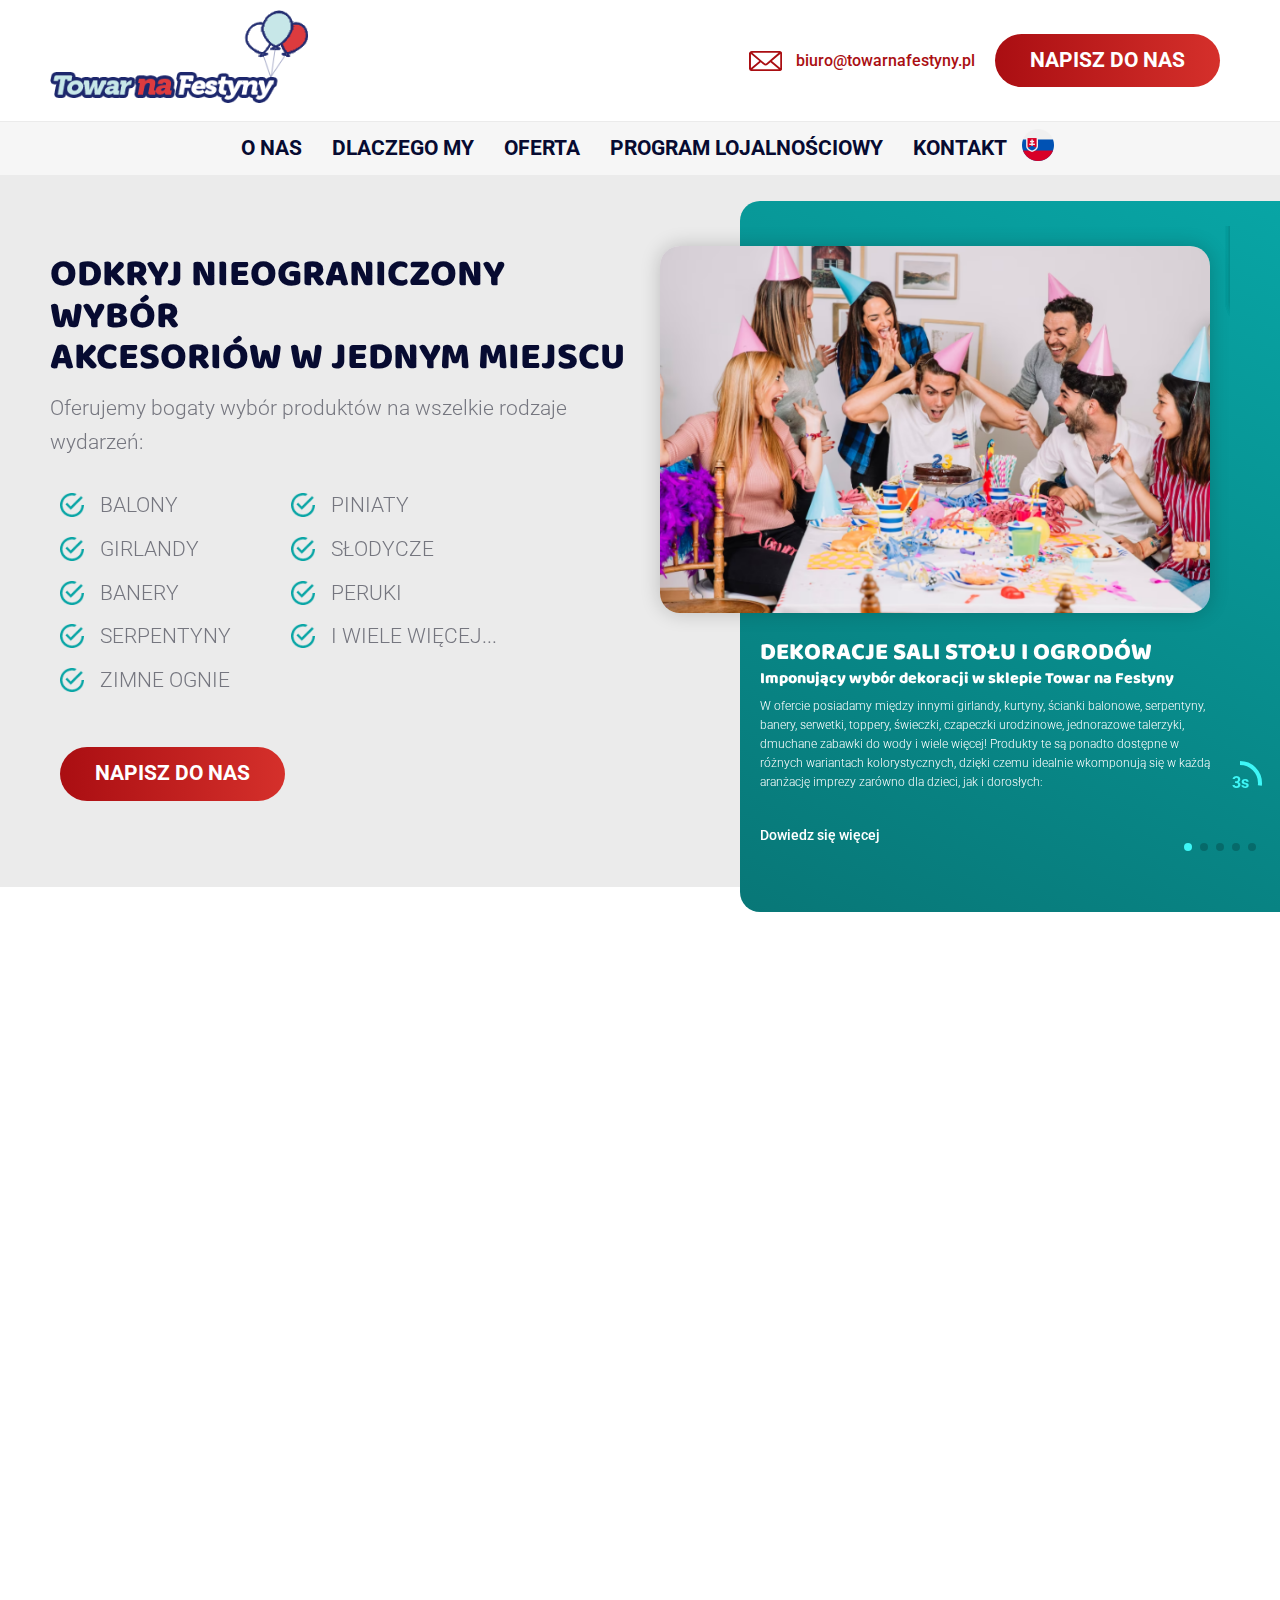
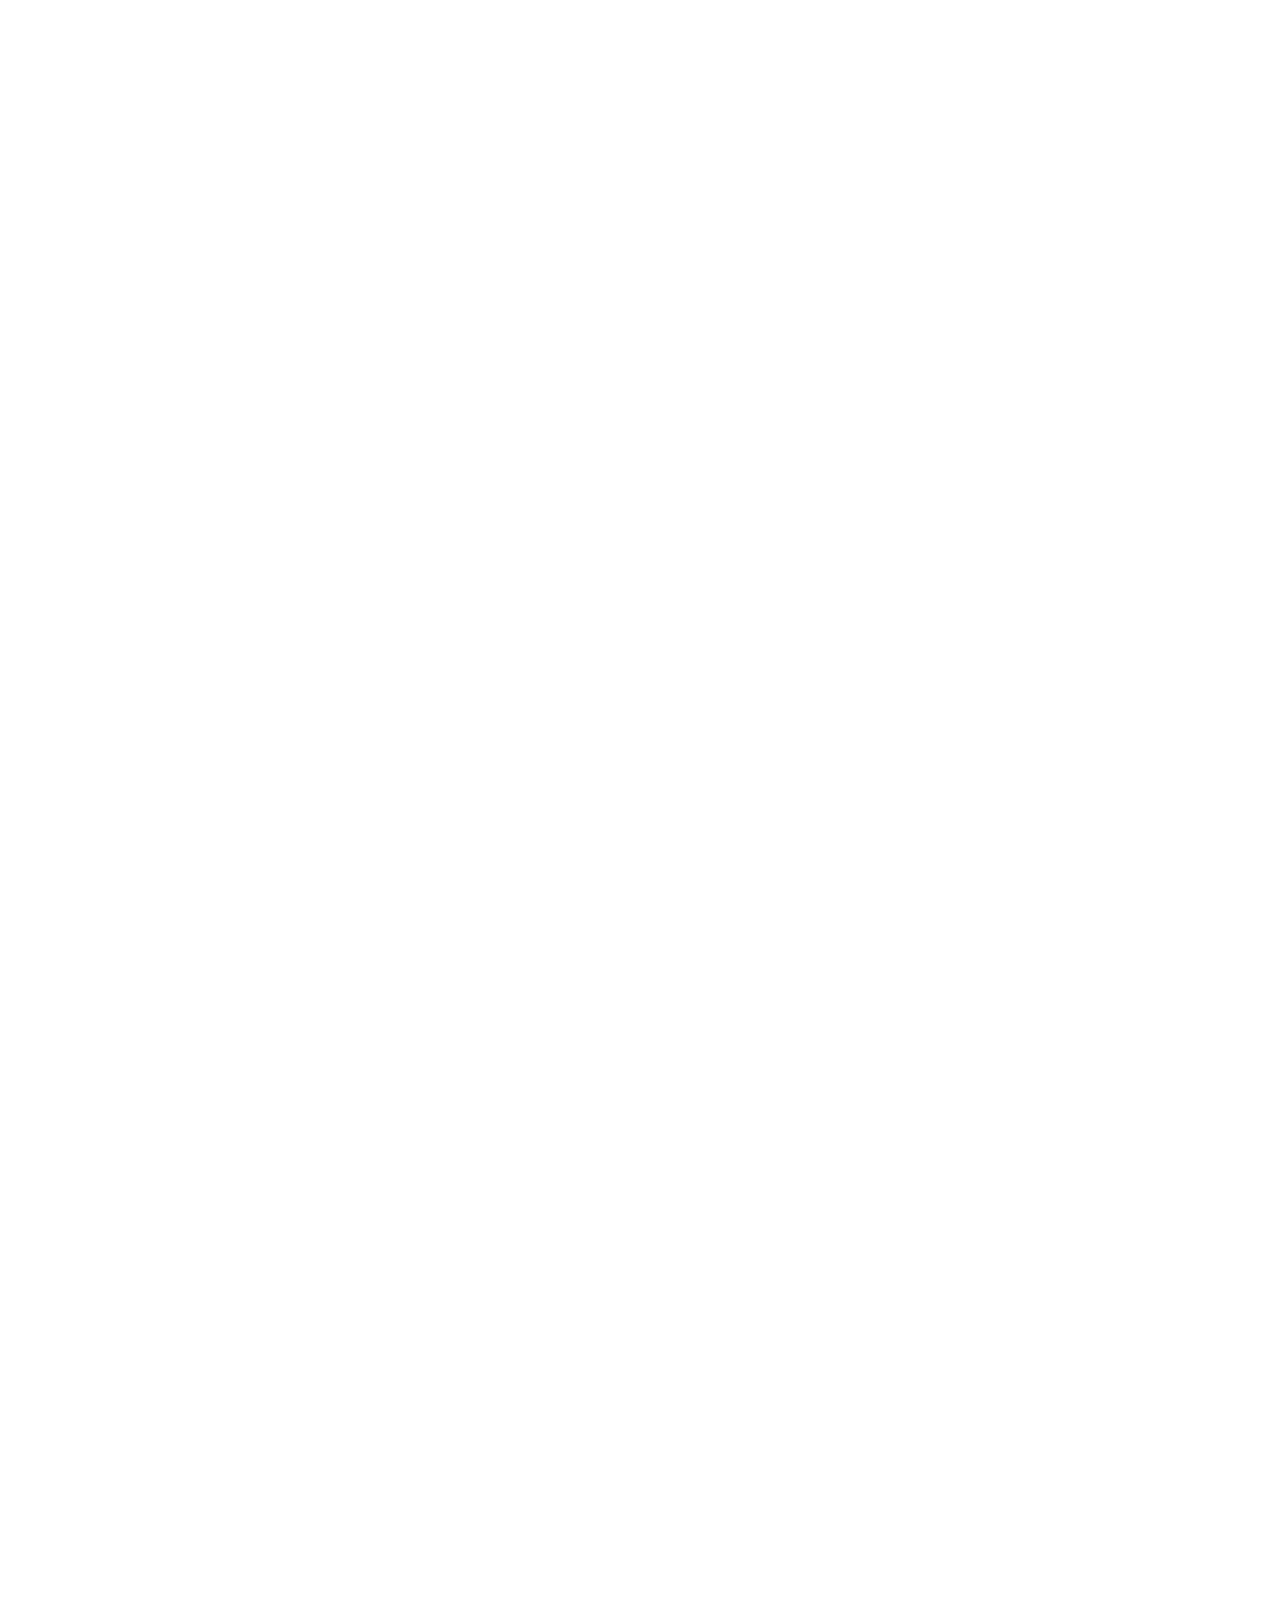
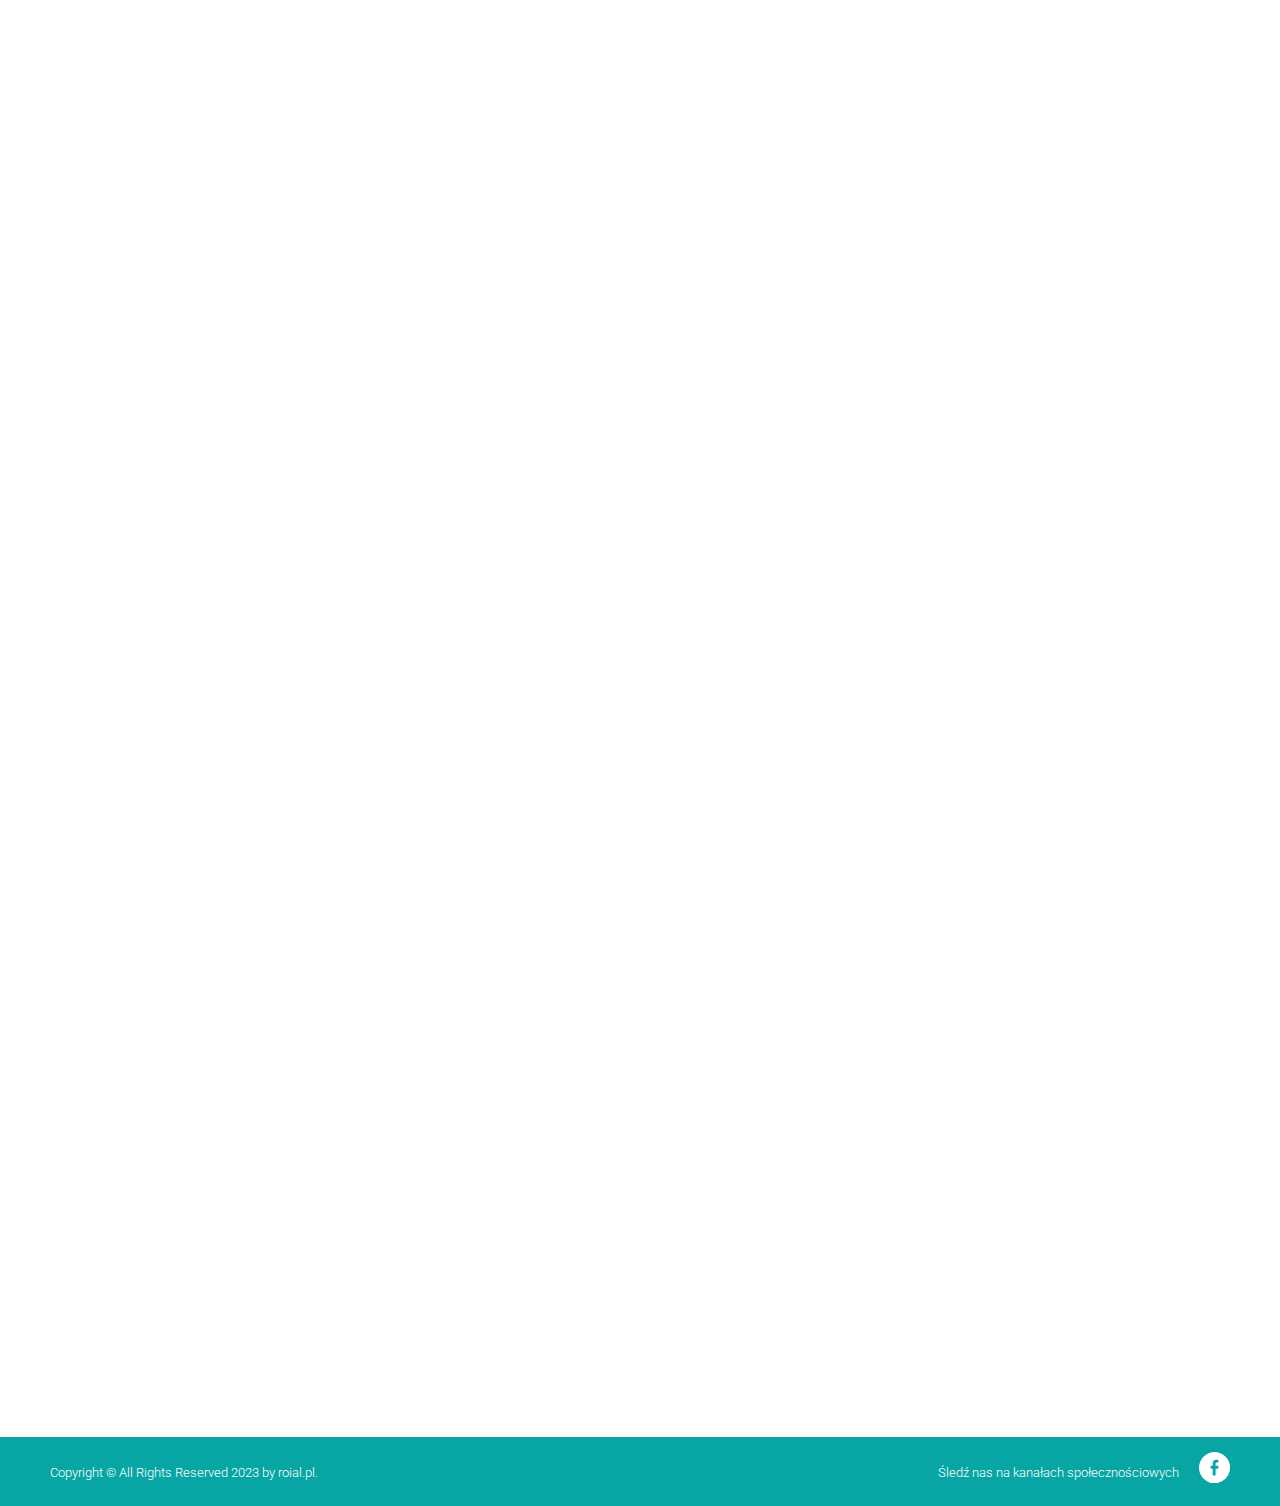
==== index-pl.html @ f7826d07 "wersje językowe" ====
<!DOCTYPE html>
<html lang="pl">
  <head>
    <meta charset="UTF-8" />
    <meta name="viewport" content="width=device-width, initial-scale=1.0" />
    <link rel="icon" href="src/img/favicon.png" sizes="192x192" />
    <meta name="theme-color" content="#08a5a5" />
    <link rel="stylesheet" href="src/style/style.css" />
    <link rel="preconnect" href="https://fonts.googleapis.com" />
    <link rel="preconnect" href="https://fonts.gstatic.com" crossorigin />
    <link href="https://fonts.googleapis.com/css2?family=Baloo+Chettan+2:wght@800&family=Roboto:wght@300;400;700&display=swap" rel="stylesheet" />
    <link rel="stylesheet" href="https://cdn.jsdelivr.net/npm/swiper@10/swiper-bundle.min.css" />
    <link rel="stylesheet" href="src/style/aos.min.css" />
    <title>TOWAR NA FESTYNY - HURTOWNIA GODNA UWAGI</title>
  </head>
  <body>
    <header>
      <div class="header__top js">
        <div class="container-wide">
          <div class="row row-justify-content-space-between row-align-items-center">
            <div class="col-2">
              <div class="brand">
                <a href="#"><img src="./src/img/logo.png" alt="Towar na festyny" /></a>
              </div>
            </div>
            <div class="col-2">
              <div class="contact">
                <a href="mailto:biuro@towarnafestyny.pl" class="icon">
                  <svg xmlns="http://www.w3.org/2000/svg" width="33.225" height="20.001" viewBox="0 0 33.225 20.001">
                    <path
                      id="Shape_2"
                      data-name="Shape 2"
                      d="M1057,57.167c.049-.15.09-.3.148-.451A2.918,2.918,0,0,1,1059.93,55c2.033-.007,4.065,0,6.1,0h21.115a2.888,2.888,0,0,1,2.973,1.859,2.557,2.557,0,0,1,.1.74q.009,7.4,0,14.8c0,1.527-1.259,2.6-3.047,2.6q-13.525,0-27.051,0a2.863,2.863,0,0,1-3.077-2.065.665.665,0,0,0-.049-.1Zm3.4-.485c.093.086.153.147.219.2l12.116,10.4a1.256,1.256,0,0,0,1.761-.01q6.059-5.2,12.115-10.4c.064-.055.118-.117.195-.193Zm-.024,16.626h26.464l-8.351-7.086c-.063.052-.149.119-.232.19-.809.695-1.615,1.393-2.429,2.085a3.437,3.437,0,0,1-4.44,0c-.491-.418-.976-.84-1.465-1.259-.4-.346-.808-.691-1.193-1.02Zm-1.415-15.378V72.066L1067.3,65Zm29.288,14.15V57.965l-8.325,7.055Z"
                      transform="translate(-1057 -54.999)"
                      fill="#aa0e12"
                    />
                  </svg>
                  <span>biuro@towarnafestyny.pl</span>
                </a>
                <a href="#kontakt" class="btn">Napisz do nas</a>
              </div>
            </div>
          </div>
        </div>
      </div>
      <div class="header__bottom js">
        <div class="container-wide">
          <div class="row row-justify-content-center">
            <nav class="nav js-nav">
              <ul>
                <li><a href="#o-nas">O nas</a></li>
                <li><a href="#dlaczego-my">Dlaczego my</a></li>
                <li><a href="#oferta">Oferta</a></li>
                <li><a href="#punkty-lojalnosciowe">Program lojalnościowy</a></li>
                <li><a href="#kontakt">Kontakt</a></li>
              </ul>
              <a href="index.html"><img src="/src/img/lang-sl.png" alt="PL" /></a>
            </nav>
          </div>
        </div>
      </div>
    </header>
    <main>
      <!--//////////////////////////////////////////////////////////////////////////Hero -->
      <section class="hero section" data-aos="fade-up">
        <div class="container-wide">
          <div class="row">
            <div class="col-2">
              <div class="content">
                <h1 data-aos="fade-left" data-aos-delay="200">
                  Odkryj Nieograniczony Wybór<br />
                  Akcesoriów w Jednym Miejscu
                </h1>
                <p data-aos="fade-left" data-aos-delay="400">Oferujemy bogaty wybór produktów na wszelkie rodzaje wydarzeń:</p>
                <div class="bullets">
                  <ul data-aos="fade-left" data-aos-delay="600">
                    <li>Balony</li>
                    <li>Girlandy</li>
                    <li>Banery</li>
                    <li>Serpentyny</li>
                    <li>Zimne ognie</li>
                  </ul>
                  <ul data-aos="fade-left" data-aos-delay="800">
                    <li>Piniaty</li>
                    <li>Słodycze</li>
                    <li>Peruki</li>
                    <li>i wiele więcej...</li>
                  </ul>
                </div>
                <a data-aos="fade-left" data-aos-delay="1000" href="#kontakt" class="btn">Napisz do nas</a>
              </div>
            </div>
            <div class="col-2">
              <div class="swiper slider" data-aos="fade-left">
                <div class="swiper-wrapper">
                  <div class="swiper-slide">
                    <div class="item">
                      <img src="./src/img/deco.png" alt="" />
                      <div class="content">
                        <h2>DEKORACJE SALI STOŁU I OGRODÓW</h2>
                        <h3>Imponujący wybór dekoracji w sklepie Towar na Festyny</h3>
                        <p>
                          W ofercie posiadamy między innymi girlandy, kurtyny, ścianki balonowe, serpentyny, banery, serwetki, toppery, świeczki, czapeczki urodzinowe, jednorazowe talerzyki, dmuchane
                          zabawki do wody i wiele więcej! Produkty te są ponadto dostępne w różnych wariantach kolorystycznych, dzięki czemu idealnie wkomponują się w każdą aranżację imprezy zarówno
                          dla dzieci, jak i dorosłych:
                        </p>
                        <a href="#kontakt">Dowiedz się więcej</a>
                      </div>
                    </div>
                  </div>
                  <div class="swiper-slide">
                    <div class="item">
                      <img src="./src/img/pruki.png" alt="" />
                      <div class="content">
                        <h2>PERUKI</h2>
                        <h3>Peruki imprezowe w sklepie Towar na Festyny</h3>
                        <p>
                          Długie, krótkie, proste, kręcone, blond, czarne, różowe, żółte, zielone, fioletowe, niebieskie, wielokolorowe... U nas każdy znajdzie coś dla siebie! Sztuczne włosy są
                          dostępne w wielu ciekawych modelach, które sprawdzą się jako dopełnienie, a nawet i podstawa stylizacji imprez zarówno dla dorosłych, młodzieży, jak i dzieci. Oprócz peruk
                          proponujemy również włosy syntetyczne, które nadają się do wplatania w warkocze oraz dredy
                        </p>
                        <a href="#kontakt">Dowiedz się więcej</a>
                      </div>
                    </div>
                  </div>
                  <div class="swiper-slide">
                    <div class="item">
                      <img src="./src/img/glutki.png" alt="" />
                      <div class="content">
                        <h2>GLUTKI, SLIME</h2>
                        <p>
                          To artykuły mające postać kolorowej masy w wielu ciekawych wariantach. Dostępna jest szeroka paleta kolorów, a także warianty wzbogacone brokatem. Ich atrakcyjność zwiększają
                          oryginalne opakowania, np. w kształcie króliczków, Minionków, kotków, kaczuszek, świderków i nie tylko - dzięki temu świetnie nadają się na prezent
                        </p>
                        <a href="#kontakt">Dowiedz się więcej</a>
                      </div>
                    </div>
                  </div>
                  <div class="swiper-slide">
                    <div class="item">
                      <img src="./src/img/swiecidelka.png" alt="" />
                      <div class="content">
                        <h2>ZABAWKI ŚWIECĄCE</h2>
                        <p>
                          Świecące zabawki dla dzieci to nie tylko figurki, ale także bransoletki, opaski, breloczki oraz wiele innych gadżetów jak i akcesoriów grających. Większość świecących zabawek
                          wykorzystuje technologię LED, aby stworzyć efekt świetlny. Zabawki emitujące światło mogą stanowić doskonałą pomoc dla dzieci, które boją się ciemności, jednocześnie
                          wspierając rozwijanie wyobraźni najmłodszych.
                        </p>
                        <a href="#kontakt">Dowiedz się więcej</a>
                      </div>
                    </div>
                  </div>
                  <div class="swiper-slide">
                    <div class="item">
                      <img src="./src/img/balony-cyferki.png" alt="" />
                      <div class="content">
                        <h2>BALONY FIGURKI I CYFRY</h2>
                        <p>
                          BALONY FIGURKI oferujemy w różnorodnych kształtach i kolorach, co pozwala dostosować je do tematyki zabawy. Balony cyfry świetnie sprawdzają się na urodzinach i różnego
                          rodzaju jubileuszach. Dzięki nim sprawisz, że Sylwester lub przyjęcie z okazji rocznicy ślubu będą jeszcze bardziej uroczyste
                        </p>
                        <a href="#kontakt">Dowiedz się więcej</a>
                      </div>
                    </div>
                  </div>
                </div>
              </div>
            </div>
          </div>
        </div>
        <div class="autoplay-progress">
          <svg viewBox="0 0 48 48">
            <circle cx="24" cy="24" r="20"></circle>
          </svg>
          <span></span>
        </div>
        <div class="swiper-pagination"></div>
      </section>
      <!--////////////////////////////////////////////////////////////////////////// End hero -->
      <!--//////////////////////////////////////////////////////////////////////////About US -->
      <section id="o-nas" class="about-us section" data-aos="fade-up">
        <div class="container">
          <div class="row">
            <div class="col-2">
              <a href="#"><img src="./src/img/logo.png" alt="HURTOWNIA GODNA UWAGI" /></a>
              <div class="s-title">
                <h2>HURTOWNIA GODNA UWAGI</h2>
              </div>
              <p>
                Zainspiruj się i bądź najlepszy! W TowarNaFestyny.pl znajdziesz nowe inspiracje oraz różnorodny asortyment do dekoracji i rozrywki. Oferujemy balony, glutki, peruki, zabawki i
                słodycze. Nasze produkty to gwarancja wysokiej jakości i bezpieczeństwa, posiadając atesty Ministerstwa Zdrowia. Jesteśmy dostawcą dla firm, sklepów imprezowych i wydarzeń masowych.
                Skontaktuj się z nami, jeśli szukasz stałego dostawcy z konkurencyjnymi cenami. Zapewniamy szybką wysyłkę, możliwość zwrotu i obsługę klienta na najwyższym poziomie. Zamówienia można
                składać mailowo.
              </p>
              <div class="cta">
                <img src="./src/img/call.png" alt="ZAPRAWSZAMY DO KONTAKTU" />
                <div class="cta__content">
                  <span>Chcesz poznać nas lepiej?</span>
                  <p>ZAPRAWSZAMY DO KONTAKTU</p>
                  <a href="#kontakt"
                    ><b>Napisz do nas</b>
                    <svg xmlns="http://www.w3.org/2000/svg" width="39.064" height="18.921" viewBox="0 0 39.064 18.921">
                      <g id="Group_7" data-name="Group 7" transform="translate(-588.5 -361.485)">
                        <path
                          id="Path_8"
                          data-name="Path 8"
                          d="M568.5,298.641a1.742,1.742,0,0,1,1.9-1.231q15.695.025,31.389.01h.526c-.166-.174-.273-.291-.385-.4q-2.459-2.45-4.919-4.9a1.483,1.483,0,0,1-.412-1.54,1.443,1.443,0,0,1,1.144-1.058,1.511,1.511,0,0,1,1.454.472q2.229,2.221,4.462,4.437,1.663,1.654,3.324,3.31a1.543,1.543,0,0,1,0,2.406q-3.877,3.863-7.761,7.719a1.529,1.529,0,1,1-2.132-2.175q2.43-2.424,4.865-4.844c.1-.1.213-.181.32-.271l-.031-.106h-.418q-15.714,0-31.427.01a1.744,1.744,0,0,1-1.9-1.231Z"
                          transform="translate(20 72)"
                          fill="#3ef7f7"
                        />
                      </g>
                    </svg>
                  </a>
                </div>
              </div>
            </div>
            <div class="col-2">
              <img class="kv" src="./src/img/onas.png" alt="HURTOWNIA GODNA UWAGI" />
            </div>
          </div>
        </div>
      </section>
      <!--//////////////////////////////////////////////////////////////////////////End About Us -->
      <!--//////////////////////////////////////////////////////////////////////////Why Us -->
      <section id="dlaczego-my" class="why-us section">
        <div class="container">
          <div class="row" data-aos="fade-up">
            <div class="col-1">
              <div class="s-title text-center">
                <h2>DLACZEGO WARTO KUPOWAĆ U NAS?</h2>
              </div>
            </div>
          </div>
          <div class="row row-justify-content-space-between">
            <div class="col-4 text-center" data-aos="fade-up">
              <div class="wu-item">
                <img src="./src/img/szybka-realizacja.png" alt="Szybka realizacja" />
                <h3>Szybka <br />realizacja</h3>
                <p>Towar wysyłamy od razu <br />po zamówieniu.</p>
              </div>
            </div>
            <div class="col-4 text-center" data-aos="fade-up" data-aos-delay="300">
              <div class="wu-item">
                <img src="./src/img/wysylka.png" alt="Szybka realizacja" />
                <h3>WYSYŁKA <br />do Słowacji</h3>
                <p>Po opłaceniu<br />zamówienia.</p>
              </div>
            </div>
            <div class="col-4 text-center" data-aos="fade-up" data-aos-delay="500">
              <div class="wu-item">
                <img src="./src/img/gwarancja.png" alt="Gwarancja jakości" />
                <h3>
                  Gwarancja<br />
                  jakości
                </h3>
                <p>
                  Cechuje nas <br />
                  profesjonalizm.
                </p>
              </div>
            </div>
            <div class="col-4 text-center" data-aos="fade-up" data-aos-delay="700">
              <div class="wu-item">
                <img src="./src/img/szybka-realizacja.png" alt="Bezpieczne zakupy" />
                <h3>Bezpieczne <br />zakupy</h3>
                <p>Gwarantujemy <br />bezpieczne zakupy.</p>
              </div>
            </div>
          </div>
        </div>
      </section>
      <!--//////////////////////////////////////////////////////////////////////////End Why Us -->
      <!--//////////////////////////////////////////////////////////////////////////Offer -->
      <section id="oferta" class="offer section">
        <div class="container">
          <div class="row row-align-items-center">
            <div class="col-3">
              <div class="offer-item" data-aos="fade-up">
                <div class="offer-item__wrap" style="background-image: url(./src/img/akcesoria-zabawa.jpg)">
                  <div class="content">
                    <h3>AKCESORIA<br />IMPREZOWE</h3>
                    <a href="#">Sprawdź pełną kolekcję</a>
                  </div>
                  <svg xmlns="http://www.w3.org/2000/svg" width="262.649" height="140.241" viewBox="0 0 262.649 140.241">
                    <path
                      id="Shape_4"
                      data-name="Shape 4"
                      d="M339,2105c90.2-75.711,299.6-24.273,257,105,.572-.313-256,0-256,0S339.954,2105.284,339,2105Z"
                      transform="translate(-339 -2069.759)"
                      fill="#0a9c9c"
                      opacity="0.8"
                    />
                  </svg>
                </div>
              </div>
              <div class="offer-item" data-aos="fade-up">
                <div class="offer-item__wrap" style="background-image: url(./src/img/ozdoby-na-uroczystości.jpg)">
                  <div class="content">
                    <h3>Ozdoby <br />na uroczystości</h3>
                    <a href="#">Sprawdź pełną kolekcję</a>
                  </div>
                  <svg xmlns="http://www.w3.org/2000/svg" width="262.649" height="140.241" viewBox="0 0 262.649 140.241">
                    <path
                      id="Shape_4"
                      data-name="Shape 4"
                      d="M339,2105c90.2-75.711,299.6-24.273,257,105,.572-.313-256,0-256,0S339.954,2105.284,339,2105Z"
                      transform="translate(-339 -2069.759)"
                      fill="#0a9c9c"
                      opacity="0.8"
                    />
                  </svg>
                </div>
              </div>
              <div class="offer-item" data-aos="fade-up">
                <div class="offer-item__wrap" style="background-image: url(./src/img/ozdoby-weselne.jpg)">
                  <div class="content">
                    <h3>
                      Ślub <br />
                      i wesele
                    </h3>
                    <a href="#">Sprawdź pełną kolekcję</a>
                  </div>
                  <svg xmlns="http://www.w3.org/2000/svg" width="262.649" height="140.241" viewBox="0 0 262.649 140.241">
                    <path
                      id="Shape_4"
                      data-name="Shape 4"
                      d="M339,2105c90.2-75.711,299.6-24.273,257,105,.572-.313-256,0-256,0S339.954,2105.284,339,2105Z"
                      transform="translate(-339 -2069.759)"
                      fill="#0a9c9c"
                      opacity="0.8"
                    />
                  </svg>
                </div>
              </div>
            </div>
            <div class="col-3">
              <div class="s-title text-center" data-aos="fade-up">
                <h2>Nasza oferta</h2>
                <p>Podane ceny są cenami brutto jeśli ktoś posiada VAT UE – musi nam to zgłosić.</p>
                <a href="#kontakt" class="btn">SKONTAKTUJ SIĘ Z NAMI</a>
              </div>
              <hr data-aos="fade-up" />
              <div class="offer-info text-center" data-aos="fade-up">
                <img src="./src/img/wysylka-big.png" alt="" />
                <h3>WYSYŁKA DO SŁOWACJI<br />PO OPŁACENIU ZAMÓWIENIA</h3>
                <p>Koszt wysyłki zależny od wielkości<br />paczki (masa, rozmiar).</p>
                <a href="#kontakt">Dowiedz się więcej</a>
              </div>
            </div>
            <div class="col-3">
              <div class="offer-item" data-aos="fade-up">
                <div class="offer-item__wrap" style="background-image: url(./src/img/słodycze.jpg)">
                  <div class="content">
                    <h3>SŁODYCZE</h3>
                    <p>Spraye, żelki, jajka, cukierki, lizaki, gumy!</p>
                    <a href="#">Sprawdź pełną kolekcję</a>
                  </div>
                  <svg xmlns="http://www.w3.org/2000/svg" width="262.649" height="140.241" viewBox="0 0 262.649 140.241">
                    <path
                      id="Shape_4"
                      data-name="Shape 4"
                      d="M339,2105c90.2-75.711,299.6-24.273,257,105,.572-.313-256,0-256,0S339.954,2105.284,339,2105Z"
                      transform="translate(-339 -2069.759)"
                      fill="#0a9c9c"
                      opacity="0.8"
                    />
                  </svg>
                </div>
              </div>
              <div class="offer-item" data-aos="fade-up">
                <div class="offer-item__wrap" style="background-image: url(./src/img/balony-bajkowe.jpg)">
                  <div class="content">
                    <h3>Balony <br />bajkowe</h3>
                    <a href="#">Sprawdź pełną kolekcję</a>
                  </div>
                  <svg xmlns="http://www.w3.org/2000/svg" width="262.649" height="140.241" viewBox="0 0 262.649 140.241">
                    <path
                      id="Shape_4"
                      data-name="Shape 4"
                      d="M339,2105c90.2-75.711,299.6-24.273,257,105,.572-.313-256,0-256,0S339.954,2105.284,339,2105Z"
                      transform="translate(-339 -2069.759)"
                      fill="#0a9c9c"
                      opacity="0.8"
                    />
                  </svg>
                </div>
              </div>
              <div class="offer-item" data-aos="fade-up">
                <div class="offer-item__wrap" style="background-image: url(./src/img/swiecidelka.png)">
                  <div class="content">
                    <h3>Zabawki<br />świecące</h3>
                    <a href="#">Sprawdź pełną kolekcję</a>
                  </div>
                  <svg xmlns="http://www.w3.org/2000/svg" width="262.649" height="140.241" viewBox="0 0 262.649 140.241">
                    <path
                      id="Shape_4"
                      data-name="Shape 4"
                      d="M339,2105c90.2-75.711,299.6-24.273,257,105,.572-.313-256,0-256,0S339.954,2105.284,339,2105Z"
                      transform="translate(-339 -2069.759)"
                      fill="#0a9c9c"
                      opacity="0.8"
                    />
                  </svg>
                </div>
              </div>
            </div>
          </div>
        </div>
      </section>
      <!--//////////////////////////////////////////////////////////////////////////END oferta -->
      <!--//////////////////////////////////////////////////////////////////////////Points -->
      <section id="punkty-lojalnosciowe" class="points section" data-aos="fade-up">
        <div class="container">
          <div class="row">
            <div class="col-1">
              <div class="banner">
                <div class="banner__wrap">
                  <div class="content">
                    <img class="banner__kv" src="./src/img/kv-points.png" alt="PROGRAM LOJALNOŚCIOWY" />
                    <div class="content__wrap">
                      <h2>PROGRAM LOJALNOŚCIOWY</h2>
                      <p>Uzbierane punkty można wymieniać na rabaty</p>
                      <div class="content__info">
                        <span>(produkty nawet po 0,01 zł)</span>
                        <a href="#kontakt">Dowiedz się więcej</a>
                      </div>
                    </div>
                  </div>
                </div>
              </div>
            </div>
          </div>
        </div>
      </section>
      <!--//////////////////////////////////////////////////////////////////////////End Points -->
      <!--//////////////////////////////////////////////////////////////////////////Kontakt -->
      <section id="kontakt" class="kontakt section" data-aos="fade-up">
        <div class="container">
          <div class="row">
            <div class="col-1">
              <div class="s-title text-center">
                <h2>Formularz kontaktowy</h2>
                <p>Nasz dział obsługi klienta odpowie na wszystkie pytania.</p>
              </div>
              <form id="contactForm" method="post" action="target.php">
                <div class="form-group">
                  <div class="col">
                    <input type="text" id="firstname" name="firstname" placeholder="Imię" />
                    <div id="firstnameError" class="error-message"></div>
                  </div>
                  <div class="col">
                    <input type="text" id="surname" name="surname" placeholder="Nazwisko" />
                    <div id="surnameError" class="error-message"></div>
                  </div>
                </div>
                <div class="form-group">
                  <div class="col">
                    <input type="text" id="subject" name="subject" placeholder="Temat" />
                    <div id="subjectError" class="error-message"></div>
                  </div>
                  <div class="col">
                    <input type="email" id="email" name="email" placeholder="Adres email" />
                    <div id="emailError" class="error-message"></div>
                  </div>
                </div>

                <div class="form-group">
                  <div class="col-full">
                    <textarea name="msg" id="msg" cols="30" rows="10" placeholder="Twoja wiadomość"></textarea>
                    <div id="msgError" class="error-message"></div>
                  </div>
                </div>

                <div class="form-group">
                  <div class="col-1 ch">
                    <input type="checkbox" id="consent" name="consent" />
                    <label for="consent"
                      >* Wyrażam zgodę na przetwarzanie moich danych osobowych (imię, nazwisko, adres zamieszkania, numer telefonu, adres e-mail) oraz przesyłanie informacji handlowych w celach
                      marketingowych przez Towar na festyny zgodnie z ustawą dnia 29 sierpnia 1997 r. o ochronie danych osobowych (tekst jednolity: Dz.U. 2014 poz. 1182).</label
                    >
                    <div id="consentError" class="error-message"></div>
                  </div>
                </div>
                <div class="form-group">
                  <div class="col-1 ch">
                    <input type="checkbox" id="offert" name="offert" />
                    <label for="offert"
                      >* Wyrażam zgodę na otrzymywanie od Towar na festynyinformacji i ofert handlowych drogą elektroniczną zgodnie z ustawą z dnia 18.07.2002 r. (Dz.U. nr 144, poz. 1204 z późn. zm.)
                      o świadczeniu usług drogą elektroniczną.</label
                    >
                    <div id="offertError" class="error-message"></div>
                  </div>
                </div>
                <div class="form-group">
                  <div class="col-1 btn-wrap">
                    <button type="submit" name="signup" class="btn">Wyślij formularz</button>
                  </div>
                </div>
              </form>
            </div>
          </div>
        </div>
      </section>
      <!--//////////////////////////////////////////////////////////////////////////End Kontakt -->
      <!--//////////////////////////////////////////////////////////////////////////SEO -->
      <section id="seo" class="seo section" data-aos="fade-up">
        <div class="container">
          <div class="row">
            <div class="col-1">
              <div class="seo-wraper">
                <div class="content">
                  <h3>Gadżety dekoracyjne na imprezy</h3>
                  <p>
                    Doskonale wiemy, że żadna impreza nie może odbyć się bez dekoracji i różnego rodzaju atrakcji. Dlatego przygotowaliśmy ofertę gadżetów i dodatków, które podkreślą charakter
                    przyjęcia i zapewnią gościom niepowtarzalną zabawę! Nasz towar na festyny to najwyższej jakości produkty, pośród których znajdziesz takie gadżety na imprezę jak:
                  </p>
                  <ul>
                    <li>balony</li>
                    <li>girlandy</li>
                    <li>banery</li>
                    <li>serpentyny</li>
                    <li>zimne ognie</li>
                    <li>piniaty i wiele więcej</li>
                  </ul>
                  <p>
                    Poza elementami dekoracyjnymi gwarantujemy także atrakcyjne zabawki świecące, gniotki, glutki, peruki oraz przebrania, bez których nie może odbyć się żaden kinderbal, festyn czy
                    przyjęcie Halloweenowe. Zapraszamy do zapoznania się z pełną ofertą naszego towaru zaprojektowanego na każdy rodzaj przyjęcia i wybrania produktów, które zapewnią moc atrakcji i
                    wrażeń na organizowanej przez Ciebie uroczystości!:
                  </p>
                  <span class="cover"></span>
                </div>
                <div class="display-wrap">
                  <a href="#" class="display">Rozwiń</a>
                </div>
              </div>
            </div>
          </div>
        </div>
      </section>
      <!--//////////////////////////////////////////////////////////////////////////End SEO -->
    </main>
    <footer>
      <!-- <div class="footer">
        <div class="container-wide">
          <div class="row">
            <div class="col-4">
              <div class="brand">
                <a href="#"><img src="./src/img/logo.png" alt="Towar na festyny" /></a>
                <p>Balony, glutki, peruki, zabawki, słodycze. W hurtowni TowarNaFestyny.pl znajdziesz pełny asortyment prawdziwego organizatora wesołych i kolorowych imprez!</p>
                <p><b>Ul. Warszawska 8, 05-555 Tarczyn</b></p>
                <img src="./src/img/dostawa-logo.png" alt="DPD InPost Pocztex" />
              </div>
            </div>
            <div class="col-4">
              <div class="widget">
                <div class="menu">
                  <h4>Menu</h4>
                  <ul>
                    <li><a href="#">Jak kupować</a></li>
                    <li><a href="#">Polityka prywatności</a></li>
                    <li><a href="#">Polityka Cookies</a></li>
                    <li><a href="#">Program lojalnościowy</a></li>
                    <li><a href="#">Oferta dla sklepików szkolnych</a></li>
                  </ul>
                </div>
              </div>
            </div>
            <div class="col-4">
              <div class="widget">
                <div class="menu">
                  <h4>Nasza oferta</h4>
                  <ul>
                    <li><a href="#">Dekoracja sali i ogrodów</a></li>
                    <li><a href="#">Peruki</a></li>
                    <li><a href="#">Glutki i Slime</a></li>
                    <li><a href="#">Zabawki świecące</a></li>
                    <li><a href="#">Balony figurki</a></li>
                    <li><a href="#">Balony cyfry</a></li>
                  </ul>
                </div>
              </div>
            </div>
            <div class="col-4">
              <div class="contact-info">
                <h4>Masz pytania?<br />Zapraszamy do kontaktu</h4>
                <a href="#kontakt" class="btn">Napisz do nas</a>
                <a href="mailto:biuro@towarnafestyny.pl" class="icon">
                  <svg xmlns="http://www.w3.org/2000/svg" width="33.225" height="20.001" viewBox="0 0 33.225 20.001">
                    <path
                      id="Shape_2"
                      data-name="Shape 2"
                      d="M1057,57.167c.049-.15.09-.3.148-.451A2.918,2.918,0,0,1,1059.93,55c2.033-.007,4.065,0,6.1,0h21.115a2.888,2.888,0,0,1,2.973,1.859,2.557,2.557,0,0,1,.1.74q.009,7.4,0,14.8c0,1.527-1.259,2.6-3.047,2.6q-13.525,0-27.051,0a2.863,2.863,0,0,1-3.077-2.065.665.665,0,0,0-.049-.1Zm3.4-.485c.093.086.153.147.219.2l12.116,10.4a1.256,1.256,0,0,0,1.761-.01q6.059-5.2,12.115-10.4c.064-.055.118-.117.195-.193Zm-.024,16.626h26.464l-8.351-7.086c-.063.052-.149.119-.232.19-.809.695-1.615,1.393-2.429,2.085a3.437,3.437,0,0,1-4.44,0c-.491-.418-.976-.84-1.465-1.259-.4-.346-.808-.691-1.193-1.02Zm-1.415-15.378V72.066L1067.3,65Zm29.288,14.15V57.965l-8.325,7.055Z"
                      transform="translate(-1057 -54.999)"
                      fill="#aa0e12"
                    />
                  </svg>
                  <span>biuro@towarnafestyny.pl</span>
                </a>
              </div>
            </div>
          </div>
        </div>
      </div> -->
      <div class="info">
        <div class="container-wide">
          <div class="row row-justify-content-space-between">
            <div class="col-2">
              <p><small>Copyright © All Rights Reserved 2023 by roial.pl.</small></p>
            </div>
            <div class="col-2">
              <p><small>Śledź nas na kanałach społecznościowych</small></p>
              <ul class="socialmedia">
                <li>
                  <a href="https://www.facebook.com/TowarNaFestyny" target="_blank">
                    <svg xmlns="http://www.w3.org/2000/svg" width="31.109" height="31.334" viewBox="0 0 31.109 31.334">
                      <path
                        id="Kształt_6"
                        data-name="Kształt 6"
                        d="M1482.721,71.429h-1.944a1.467,1.467,0,0,0-.231-.052,14.955,14.955,0,0,1-4.052-.872,15.687,15.687,0,0,1-9.718-18.983,15.5,15.5,0,0,1,22.767-9.3,15.234,15.234,0,0,1,7.527,10.869c.1.559.157,1.127.234,1.691v1.9c-.017.1-.038.2-.052.294-.085.615-.138,1.236-.255,1.844a15.585,15.585,0,0,1-12.571,12.368C1483.861,71.286,1483.29,71.35,1482.721,71.429Zm.067-17.615c0-.755-.025-1.468.008-2.179a.979.979,0,0,1,.983-1.007c.443-.039.89-.026,1.335-.039.35-.01.491-.135.5-.476q.015-.856,0-1.713a.414.414,0,0,0-.474-.466c-.648,0-1.3-.017-1.944.008a3.159,3.159,0,0,0-3.158,2.682,13.279,13.279,0,0,0-.119,1.977c-.016.395,0,.79,0,1.22-.549,0-1.062,0-1.576,0-.391,0-.531.144-.533.536,0,.612,0,1.223,0,1.835,0,.524.1.63.615.631h1.5c0,.152,0,.262,0,.372q0,2.967-.009,5.934c0,.4.061.465.454.465h1.913c.425,0,.5-.07.5-.494q0-2.952,0-5.9v-.336a.57.57,0,0,1,.1-.033l1.943-.006c.487,0,.583-.094.635-.571.063-.588.132-1.175.208-1.76.067-.514-.065-.679-.574-.679C1484.334,53.813,1483.576,53.814,1482.788,53.814Z"
                        transform="translate(-1466.195 -40.095)"
                        fill="#ffff"
                      />
                    </svg>
                  </a>
                </li>
              </ul>
            </div>
          </div>
        </div>
      </div>
    </footer>
    <div id="go-to-top">
      <svg
        version="1.1"
        xmlns="http://www.w3.org/2000/svg"
        xmlns:xlink="http://www.w3.org/1999/xlink"
        x="0px"
        y="0px"
        width="90px"
        height="88px"
        viewBox="0 0 90 88"
        style="enable-background: new 0 0 90 88"
        xml:space="preserve"
      >
        <path fill="#087777" d="M90,0c-0.5,0-1,0-1.5,0C39.8,0,0.3,39.4,0,88h90V0z" />
        <path
          fill="#ffffff"
          d="M56.2,35.9c0,0.2,0,0.3,0,0.5c0,9.7,0,19.5,0,29.2c0,1-0.4,1.6-1.2,1.8c-1.1,0.3-2.2-0.4-2.2-1.5
		c0-0.2,0-0.3,0-0.5c0-9.7,0-19.3,0-29c0-0.2,0-0.3,0-0.6c-0.2,0.2-0.3,0.3-0.4,0.4c-1.7,1.7-3.4,3.4-5.2,5.2
		c-0.5,0.5-1.1,0.7-1.8,0.5c-1.2-0.3-1.6-1.8-0.8-2.8c0.1-0.1,0.2-0.2,0.4-0.4c2.7-2.7,5.4-5.4,8.1-8.1c0.9-0.9,1.8-0.9,2.7,0
		c2.8,2.8,5.5,5.5,8.3,8.3c1.1,1.1,0.4,2.7-0.8,2.9c-0.7,0.2-1.2-0.1-1.7-0.5c-1.7-1.7-3.4-3.4-5.1-5.1c-0.1-0.1-0.2-0.2-0.3-0.3
		C56.3,35.9,56.3,35.9,56.2,35.9z"
        />
      </svg>
    </div>
    <div class="cta-call">
      <div class="cta-call__wraper">
        <a href="#kontakt">
          <svg xmlns="http://www.w3.org/2000/svg" width="22.945" height="23.056" viewBox="0 0 22.945 23.056">
            <g id="Group_5" data-name="Group 5" transform="translate(2079.968 -899.914) rotate(-90)">
              <path
                id="Path_5"
                data-name="Path 5"
                d="M-797.829-2076.4a2.965,2.965,0,0,1-.189.64,4.193,4.193,0,0,1-.636.942q-5.03,5.06-10.088,10.093a1.1,1.1,0,0,1-.455.265c-1.542.439-3.086.866-4.631,1.292-.591.163-.954-.2-.792-.784.425-1.545.852-3.09,1.29-4.632a1.1,1.1,0,0,1,.263-.457q5.045-5.061,10.1-10.109a2.574,2.574,0,0,1,3.758,0c.192.19.382.382.573.573a2.572,2.572,0,0,1,.767,1.468.308.308,0,0,0,.036.079Zm-11.372,10.466,8.321-8.321-2.655-2.654-8.321,8.321Zm6.493-11.9,2.684,2.684a8.217,8.217,0,0,0,.726-.667,1.368,1.368,0,0,0,.009-1.758,7.534,7.534,0,0,0-.938-.932,1.245,1.245,0,0,0-1.471-.142A7.686,7.686,0,0,0-802.708-2077.837Zm-10.564,13.32,2.933-.814-2.12-2.12Z"
                transform="translate(-102.085 0)"
                fill="#fff"
              />
              <path
                id="Path_6"
                data-name="Path 6"
                d="M-912.051-2020.371q-3.974,0-7.947,0a2.835,2.835,0,0,1-2.809-1.948,3.15,3.15,0,0,1-.155-.97q-.014-7.429-.005-14.859a2.846,2.846,0,0,1,2.9-2.917c1.666-.02,3.332-.006,5,0a.586.586,0,0,1,.644.574.6.6,0,0,1-.651.569c-1.643,0-3.287,0-4.93,0a1.71,1.71,0,0,0-1.755,1.324,2.238,2.238,0,0,0-.056.557q0,7.328,0,14.656a1.713,1.713,0,0,0,1.288,1.8,2.141,2.141,0,0,0,.556.068q7.936.005,15.872,0a1.744,1.744,0,0,0,1.842-1.856c0-1.628,0-3.257,0-4.885a.587.587,0,0,1,.473-.642.57.57,0,0,1,.666.6c0,.9,0,1.8,0,2.7,0,.833.013,1.667-.01,2.5a2.81,2.81,0,0,1-2.7,2.706c-1.658.033-3.317.013-4.975.015Q-910.43-2020.369-912.051-2020.371Z"
                transform="translate(0 -36.657)"
                fill="#fff"
              />
            </g>
          </svg>

          <p>Napisz do nas</p>
        </a>
      </div>
    </div>
    <script src="https://cdnjs.cloudflare.com/ajax/libs/jquery/3.3.1/jquery.min.js"></script>
    <script src="https://unpkg.com/aos@2.3.1/dist/aos.js"></script>
    <script src="https://cdn.jsdelivr.net/npm/swiper@10/swiper-bundle.min.js"></script>
    <script src="src/js/main.js"></script>
    <script src="src/js/validation.js"></script>
  </body>
</html>
---- src/style/style.css ----
body {
  font-family: "Roboto", sans-serif;
  font-weight: 300;
  line-height: 1.6;
  color: #75767f;
}

h1,
h2,
h3,
h4,
h5,
h6 {
  font-family: "Baloo Chettan 2", cursive;
  font-weight: 800;
  color: #070b31;
  margin-top: 0px;
  margin-bottom: 30px;
  padding: 0;
  line-height: 1.1;
}

h3 {
  font-size: 24px;
}

p {
  padding: 0;
  margin-top: 0px;
  margin-bottom: 20px;
  color: #75767f;
}

b,
strong {
  color: #070b31;
  font-weight: 700;
}

a {
  color: #aa0e12;
  text-decoration: none;
  font-weight: 500;
  transition: all 0.2s;
}
a:hover {
  opacity: 0.6;
}

.s-title h1,
.s-title h2,
.s-title h3,
.s-title h4,
.s-title h5,
.s-title h6 {
  font-size: 41px;
  text-transform: uppercase;
}

.text-center {
  text-align: center;
}

html {
  scroll-behavior: smooth;
}

body {
  padding: 0;
  margin: 0;
}

*,
::after,
::before {
  box-sizing: border-box;
}

section {
  margin-bottom: 50px;
}

.container {
  max-width: 1240px;
  width: 100%;
  margin: 0 auto;
}

.container-full {
  width: 100%;
}

.container-wide {
  max-width: 1500px;
  width: 100%;
  margin: 0 auto;
}

.row {
  display: flex;
  flex-wrap: wrap;
  padding-left: 50px;
  padding-right: 50px;
  margin-bottom: 30px;
}
@media only screen and (max-width: 768px) {
  .row {
    padding-left: 15px;
    padding-right: 15px;
  }
}

.col-1 {
  width: 100%;
}

.col-2 {
  width: 50%;
}
@media only screen and (max-width: 768px) {
  .col-2 {
    width: 100%;
  }
}

.col-3 {
  width: 33.333%;
}
@media only screen and (max-width: 768px) {
  .col-3 {
    width: 100%;
  }
}

.col-4 {
  width: 25%;
}
@media only screen and (max-width: 768px) {
  .col-4 {
    width: 100%;
  }
}

.row-justify-content-space-between {
  justify-content: space-between;
}

.row-justify-content-center {
  justify-content: center;
}

.row-align-items-center {
  align-items: center;
}

.kontakt {
  background-image: url("../img/bg-form.png");
  background-size: cover;
  background-repeat: no-repeat;
  background-position: center;
  padding: 200px 0 50px;
}
@media only screen and (max-width: 460px) {
  .kontakt {
    background-color: #f6f6f6;
    padding: 50px 0 20px;
  }
}

#contactForm .form-group {
  display: flex;
  gap: 20px;
}
@media only screen and (max-width: 460px) {
  #contactForm .form-group {
    flex-wrap: wrap;
    gap: 0;
  }
}
#contactForm .form-group .col-full {
  width: 100% !important;
  margin-bottom: 20px;
}
#contactForm .form-group .col,
#contactForm .form-group .col-full {
  width: 50%;
  margin-bottom: 20px;
}
@media only screen and (max-width: 460px) {
  #contactForm .form-group .col,
  #contactForm .form-group .col-full {
    width: 100%;
  }
}
#contactForm .form-group .col input,
#contactForm .form-group .col textarea,
#contactForm .form-group .col-full input,
#contactForm .form-group .col-full textarea {
  width: 100%;
  padding: 20px 15px;
  border: 1px solid #b7b7b7;
  border-radius: 10px;
  background: #fff;
}
#contactForm .form-group .col textarea,
#contactForm .form-group .col-full textarea {
  height: 100px;
}
#contactForm .form-group .col-1 {
  width: 100%;
  margin-bottom: 20px;
}
#contactForm .form-group .col-1 label {
  font-size: 12px;
}
#contactForm .form-group .btn-wrap {
  text-align: center;
}
#contactForm .form-group .btn-wrap button {
  transition: all 0.5s ease 0.1s;
  border: none;
  cursor: pointer;
  box-shadow: 0px 10px 20px 0px rgba(11, 48, 72, 0.2);
}
#contactForm .form-group .btn-wrap button:hover {
  box-shadow: 0px 10px 20px 0px rgba(11, 48, 72, 0.5);
}
#contactForm .form-group .btn-wrap button:active {
  box-shadow: 0px 10px 20px 0px rgba(11, 48, 72, 0);
}
#contactForm .form-group .error-message {
  color: red;
  font-size: 12px;
  padding: 3px;
}

.btn {
  padding: 10px 35px;
  margin: 10px;
  border-radius: 100px;
  background: rgb(170, 14, 18);
  background: linear-gradient(90deg, rgb(170, 14, 18) 0%, rgb(213, 48, 43) 100%);
  color: #fff;
  font-size: 21px;
  font-weight: 700;
  text-transform: uppercase;
  text-align: center;
  display: inline-block;
  transition: all 0.3s;
}
.btn:hover {
  background: rgb(170, 14, 18);
  background: linear-gradient(267deg, rgb(170, 14, 18) 0%, rgb(213, 48, 43) 100%);
  box-shadow: 0px 0px 0px 3px rgba(7, 11, 49, 0.1);
}
.btn:active {
  background: rgb(170, 14, 18);
  background: linear-gradient(267deg, rgb(170, 14, 18) 0%, rgb(213, 48, 43) 100%);
  box-shadow: 0px 0px 0px 5px rgba(7, 11, 49, 0.19);
}

.icon {
  display: inline-block;
}
.icon svg,
.icon span {
  vertical-align: middle;
  margin-right: 10px;
}

.footer {
  border-top: 1px solid #ebebeb;
  padding: 50px 0;
}
.footer .row {
  flex-wrap: nowrap;
}
@media only screen and (max-width: 998px) {
  .footer .row {
    flex-wrap: wrap;
  }
}
.footer .row .col-4:nth-child(1) {
  width: 50%;
}
@media only screen and (max-width: 998px) {
  .footer .row .col-4:nth-child(1) {
    width: 100%;
  }
}
@media only screen and (max-width: 768px) {
  .footer .row .col-4:nth-child(1) {
    width: 100%;
  }
}
@media only screen and (max-width: 768px) {
  .footer .row .col-4:nth-child(2), .footer .row .col-4:nth-child(3) {
    width: 50%;
  }
}
@media only screen and (max-width: 460px) {
  .footer .row .col-4:nth-child(2), .footer .row .col-4:nth-child(3) {
    width: 50% !important;
  }
}
@media only screen and (max-width: 998px) {
  .footer .row .col-4:nth-child(2), .footer .row .col-4:nth-child(3), .footer .row .col-4:nth-child(4) {
    width: 33.333%;
  }
}
@media only screen and (max-width: 460px) {
  .footer .row .col-4:nth-child(4) {
    width: 100%;
  }
}
.footer img {
  max-width: 100%;
  height: auto;
}
.footer .widget {
  padding: 0 20px;
  padding-top: 80px;
}
.footer .widget h4 {
  margin-bottom: 20px;
}
.footer .widget ul {
  list-style: none;
  padding: 0;
  margin: 0;
}
.footer .widget ul li a {
  color: #75767f;
}
.footer .widget ul li a:hover {
  color: #aa0e12;
}
.footer .contact-info {
  padding-top: 80px;
  text-align: right;
}
@media only screen and (max-width: 460px) {
  .footer .contact-info {
    text-align: center;
  }
}
.footer .contact-info .btn {
  font-size: 16px;
  margin-bottom: 20px;
}
@media only screen and (max-width: 1300px) {
  .footer .contact-info .btn {
    font-size: 14px;
    padding: 5px 15px;
  }
}
@media only screen and (max-width: 1300px) {
  .footer .contact-info a svg {
    display: none;
  }
}
.footer .brand {
  padding-right: 50px;
}

.info {
  background-color: #08a5a5;
  padding: 15px 0;
}
.info .row {
  margin-bottom: 0;
}
@media only screen and (max-width: 768px) {
  .info .row {
    justify-content: center;
  }
}
.info .col-2 {
  width: initial;
  display: flex;
  flex-wrap: wrap;
  align-items: center;
  gap: 20px;
}
@media only screen and (max-width: 768px) {
  .info .col-2 {
    justify-content: center;
  }
}
@media only screen and (max-width: 768px) {
  .info .col-2:nth-child(1) {
    order: 2;
  }
}
@media only screen and (max-width: 768px) {
  .info .col-2:nth-child(2) {
    order: 1;
  }
}
.info .col-2 p {
  margin-bottom: 0;
}
.info .socialmedia {
  padding: 0;
  margin: 0;
  list-style: none;
  display: flex;
  align-items: center;
  gap: 20px;
  justify-content: flex-end;
}
@media only screen and (max-width: 768px) {
  .info .socialmedia {
    width: 100%;
    justify-content: center;
    margin-bottom: 20px;
  }
}
.info * {
  color: #fff;
}

#go-to-top {
  position: fixed;
  z-index: 99;
  bottom: -10px;
  right: 0;
  transform: translate(100px, 100px);
  transition: all 0.5s ease 0.1s;
}
#go-to-top svg {
  width: 60px;
  height: 60px;
}

#go-to-top.scrolled {
  transform: translate(0, 0);
}

.cta-call {
  position: fixed;
  z-index: 4;
  right: 0px;
  top: 50%;
  transition: all 0.5s ease 0.1s;
  transform: translate(120px, -50%);
  text-align: center;
}
.cta-call .cta-call__wraper a {
  text-transform: uppercase;
  text-decoration: none;
  padding: 20px 15px;
  border-radius: 20px;
  background: rgb(170, 14, 18);
  background: linear-gradient(90deg, rgb(170, 14, 18) 0%, rgb(213, 48, 43) 100%);
  display: flex;
  flex-direction: column;
  justify-content: center;
  align-items: center;
  gap: 10px;
}
.cta-call .cta-call__wraper p {
  margin: 0px;
  padding: 0px;
  writing-mode: vertical-rl;
  text-orientation: mixed;
  display: block;
  bottom: 0;
  text-align: center;
  font-size: 16px;
  color: #fff;
  font-weight: bold;
}
.cta-call .cta-call__wraper svg {
  animation: skew-x-shakeng 2s linear infinite;
}

.cta-call.active {
  transform: translate(-10px, -50%);
}

@keyframes skew-x-shakeng {
  0% {
    transform: skewX(-15deg);
  }
  5% {
    transform: skewX(15deg);
  }
  10% {
    transform: skewX(-15deg);
  }
  15% {
    transform: skewX(15deg);
  }
  20% {
    transform: skewX(0deg);
  }
  100% {
    transform: skewX(0deg);
  }
}
@keyframes skew-y-shakeing {
  0% {
    transform: skewY(-15deg);
  }
  5% {
    transform: skewY(15deg);
  }
  10% {
    transform: skewY(-15deg);
  }
  15% {
    transform: skewY(15deg);
  }
  20% {
    transform: skewY(0deg);
  }
  100% {
    transform: skewY(0deg);
  }
}
.header__top {
  padding: 10px 0;
}
@media only screen and (max-width: 998px) {
  .header__top {
    text-align: center;
  }
}
.header__top .row {
  margin-bottom: 0px;
}
@media only screen and (max-width: 998px) {
  .header__top .row {
    justify-content: center;
  }
}
.header__top .row .col-2 {
  width: initial;
}
@media only screen and (max-width: 998px) {
  .header__top .row .col-2 {
    width: 100%;
  }
}
.header__top .contact {
  display: flex;
  align-items: center;
}
@media only screen and (max-width: 998px) {
  .header__top .contact {
    justify-content: center;
  }
}
@media only screen and (max-width: 768px) {
  .header__top .contact .icon {
    display: none;
  }
}
@media only screen and (max-width: 768px) {
  .header__top .contact .btn {
    display: none;
  }
}

.header__bottom.scrolled {
  position: fixed;
  z-index: 99;
  width: 100%;
  top: 0px;
}

.header__bottom {
  background-color: #f6f6f6;
  border-top: 1px solid #ebebeb;
  border-bottom: 1px solid #ebebeb;
  text-align: center;
}
.header__bottom .row {
  margin-bottom: 0;
}
.header__bottom nav.nav {
  display: flex;
  align-items: center;
}
.header__bottom nav.nav .lang-swicher {
  padding: 10px;
  display: block;
}
.header__bottom ul {
  margin: 0;
  padding: 0;
  list-style: none;
  padding: none;
  text-align: center;
  display: flex;
  flex-wrap: wrap;
  align-items: center;
  justify-content: center;
}
.header__bottom ul li a {
  display: block;
  padding: 10px 15px;
  text-decoration: none;
  text-transform: uppercase;
  font-size: 21px;
  font-weight: 700;
  color: #070b31;
  position: relative;
}
@media only screen and (max-width: 768px) {
  .header__bottom ul li a {
    font-size: 14px;
    padding: 5px 10px;
  }
}
.header__bottom ul li a:after {
  content: "";
  margin: 0;
  opacity: 1;
  position: absolute;
  bottom: 0;
  left: 0;
  right: 0;
  margin: auto;
  width: 0%;
  background-color: #087777;
  height: 2px;
  transition: all 0.5s ease 0.1s;
}
.header__bottom ul li a:hover {
  opacity: 1;
  color: #087777;
}
.header__bottom ul li a:hover:after {
  width: 100%;
}
.header__bottom ul li a.active {
  opacity: 1;
  color: #087777;
}
.header__bottom ul li a.active:after {
  width: 100%;
}

.about-us .kv {
  max-width: 100%;
  height: auto;
  margin: 0 auto;
  position: sticky;
  top: 100px;
}
.about-us .cta {
  display: flex;
  align-items: center;
  gap: 20px;
  background: rgb(8, 119, 119);
  background: linear-gradient(25deg, rgb(8, 119, 119) 0%, rgb(8, 165, 165) 100%);
  padding: 20px;
  border-radius: 20px;
  margin: 40px 0;
  transition: all 0.3s;
}
.about-us .cta:hover {
  box-shadow: 0 0 20px 0 rgba(0, 0, 0, 0.4);
  background: rgb(8, 119, 119);
  background: linear-gradient(207deg, rgb(8, 119, 119) 0%, rgb(8, 165, 165) 100%);
}
@media only screen and (max-width: 998px) {
  .about-us .cta {
    flex-wrap: wrap;
    justify-content: center;
    text-align: center;
  }
}
@media only screen and (max-width: 768px) {
  .about-us .cta {
    flex-wrap: nowrap;
    text-align: left;
  }
}
@media only screen and (max-width: 460px) {
  .about-us .cta {
    flex-wrap: wrap;
    justify-content: center;
    text-align: center;
  }
}
.about-us .cta img {
  padding: 20px;
}
.about-us .cta .cta__content span,
.about-us .cta .cta__content p {
  font-family: "Baloo Chettan 2", cursive;
  color: #fff;
}
.about-us .cta .cta__content span {
  font-size: 17px;
}
.about-us .cta .cta__content p {
  font-size: 28px;
  margin-bottom: 10px;
}
.about-us .cta .cta__content a b {
  font-family: "Baloo Chettan 2", cursive;
  font-size: 31px;
  text-transform: uppercase;
  color: #3ef7f7 !important;
  padding-right: 10px;
  transition: all 0.3s;
}
.about-us .cta .cta__content a:hover b {
  padding-right: 30px;
}

@media only screen and (max-width: 768px) {
  .why-us .row .col-4 {
    width: 50%;
  }
}
.why-us .wu-item h3 {
  text-transform: uppercase;
  font-size: 24px;
  line-height: 1.1;
  margin-bottom: 15px;
}
.why-us .wu-item p {
  line-height: 1.1;
}

@media only screen and (max-width: 768px) {
  .offer .row .col-3:nth-child(1) {
    order: 2;
  }
}
@media only screen and (max-width: 768px) {
  .offer .row .col-3:nth-child(2) {
    order: 1;
  }
}
@media only screen and (max-width: 768px) {
  .offer .row .col-3:nth-child(3) {
    order: 3;
  }
}
.offer hr {
  margin: 50px 0 20px;
}
.offer .offer-item {
  padding: 15px;
}
.offer .offer-item .offer-item__wrap {
  border-radius: 20px;
  overflow: hidden;
  position: relative;
  height: 250px;
  background-position: center;
  background-repeat: no-repeat;
  background-size: cover;
  transition: 0.2s all;
}
.offer .offer-item .offer-item__wrap:hover {
  box-shadow: 0 0 20px 0 rgba(0, 0, 0, 0.49);
  transform: translate(0, -10px);
}
.offer .offer-item .offer-item__wrap:hover a {
  color: #fff !important;
}
.offer .offer-item .offer-item__wrap .content {
  position: absolute;
  z-index: 2;
  bottom: 0px;
  padding: 20px;
}
.offer .offer-item .offer-item__wrap .content h3 {
  margin: 0px;
  margin-bottom: 0px;
  font-size: 24px;
  color: #fff;
}
.offer .offer-item .offer-item__wrap .content p {
  color: #fff;
  font-size: 12px;
  margin: 0;
}
.offer .offer-item .offer-item__wrap .content a {
  color: #fff;
  margin-top: 10px;
  display: block;
}
.offer .offer-item .offer-item__wrap .content a:hover {
  opacity: 1;
  color: #aa0e12 !important;
}
.offer .offer-item .offer-item__wrap svg {
  position: absolute;
  z-index: 1;
  bottom: -1px;
  left: -1px;
}

.seo .content {
  height: 200px;
  overflow: hidden;
  position: relative;
  transition: all 0.3s;
}
.seo .content h1,
.seo .content h2,
.seo .content h3,
.seo .content h4,
.seo .content h5,
.seo .content h6 {
  padding-left: 30px;
  position: relative;
}
.seo .content h1:before,
.seo .content h2:before,
.seo .content h3:before,
.seo .content h4:before,
.seo .content h5:before,
.seo .content h6:before {
  content: "";
  position: absolute;
  width: 10px;
  height: 10px;
  border-radius: 100%;
  background-color: #087777;
  left: 10px;
  top: 50%;
  transform: translate(0, -50%);
}
.seo .cover {
  position: absolute;
  width: 100%;
  height: 100%;
  bottom: 0px;
  left: 0;
  background: rgb(255, 255, 255);
  background: linear-gradient(0deg, rgb(255, 255, 255) 0%, rgba(255, 255, 255, 0.0172443978) 100%);
  transition: all 0.3s;
}
.seo .seo-wraper.active .content {
  height: auto;
}
.seo .seo-wraper.active .cover {
  height: 0px;
}
.seo .display-wrap {
  text-align: right;
}

.hero {
  background-image: url("../img/bg.png");
  background-color: #ebebeb;
  background-position: left center;
  background-size: cover;
  position: relative;
  margin-bottom: 100px;
}
.hero:after {
  content: "";
  position: absolute;
  width: calc(50% - 100px);
  height: 100%;
  right: 0px;
  top: 25px;
  background: rgb(8, 119, 119);
  background: linear-gradient(25deg, rgb(8, 119, 119) 0%, rgb(8, 165, 165) 100%);
  border-top-left-radius: 20px;
  border-bottom-left-radius: 20px;
}
@media only screen and (max-width: 768px) {
  .hero:after {
    width: calc(100% - 10px);
    height: 300px;
    bottom: -20px;
    right: 5px;
    top: initial;
    border-radius: 20px;
  }
}
.hero .row {
  align-items: center;
}
.hero .content {
  padding: 50px 0;
}
.hero .content h1 {
  font-size: 38px;
  text-transform: uppercase;
  margin-bottom: 15px;
}
@media only screen and (max-width: 768px) {
  .hero .content h1 br {
    display: none;
  }
}
.hero .content p {
  font-size: 21px;
  margin-bottom: 30px;
}
@media only screen and (max-width: 460px) {
  .hero .content .btn {
    display: block;
  }
}
.hero .content .bullets {
  margin-bottom: 30px;
  display: flex;
  gap: 50px;
}
@media only screen and (max-width: 460px) {
  .hero .content .bullets {
    gap: 20px;
  }
}
.hero .content .bullets ul {
  list-style: none;
  padding: 0;
  margin: 0;
  padding-left: 50px;
  position: relative;
}
.hero .content .bullets ul li {
  font-size: 21px;
  text-transform: uppercase;
  margin-bottom: 10px;
}
@media only screen and (max-width: 460px) {
  .hero .content .bullets ul li {
    font-size: 16px;
  }
}
.hero .content .bullets ul li:before {
  content: "";
  position: absolute;
  width: 24px;
  height: 24px;
  left: 10px;
  transform: translate(0, 4px);
  background-image: url("../img/bulet.png");
  background-position: center;
  background-repeat: no-repeat;
  background-size: cover;
}
@media only screen and (max-width: 768px) {
  .hero .content .bullets ul li:before {
    transform: translate(0, 2px);
  }
}

.slider {
  padding: 0px;
  margin-top: 50px;
}
@media only screen and (max-width: 768px) {
  .slider {
    margin-top: 0px;
  }
}
.slider .item {
  padding: 20px;
}
@media only screen and (max-width: 768px) {
  .slider .item {
    padding: 0;
  }
}
.slider .item img {
  border-radius: 20px;
  box-shadow: 0 0 20px 0 rgba(0, 0, 0, 0.2);
  width: 600px;
  max-width: 100%;
  height: auto;
  margin: 0 auto;
  display: block;
}
.slider .item .content {
  padding: 20px 0 0 100px;
}
@media only screen and (max-width: 768px) {
  .slider .item .content {
    padding: 20px 20px 0 20px;
    text-align: center;
  }
}
@media only screen and (max-width: 768px) {
  .slider .item .content {
    padding: 20px 20px 0 20px;
    text-align: left;
  }
}
.slider .item .content * {
  color: #fff;
}
.slider .item .content h2 {
  margin: 5px 0;
}
.slider .item .content h3 {
  font-size: 16px;
  margin-bottom: 10px;
}
.slider .item .content p {
  font-size: 12px;
}
.slider .item .content a {
  font-size: 14px;
  color: #fff;
}
.slider .swiper-slide-shadow-creative {
  background: none !important;
}

.autoplay-progress {
  position: absolute;
  right: 16px;
  bottom: 80px;
  z-index: 10;
  width: 48px;
  height: 48px;
  display: flex;
  align-items: center;
  justify-content: center;
  font-weight: bold;
  color: #3ef7f7;
}
@media only screen and (max-width: 768px) {
  .autoplay-progress {
    bottom: -10px;
    right: 10px;
  }
}

.autoplay-progress svg {
  --progress: 0;
  position: absolute;
  left: 0;
  top: 0px;
  z-index: 10;
  width: 100%;
  height: 100%;
  stroke-width: 4px;
  stroke: #3ef7f7;
  fill: none;
  stroke-dashoffset: calc(125.6 * (1 - var(--progress)));
  stroke-dasharray: 125.6;
  transform: rotate(-90deg);
}

.swiper-pagination {
  right: 0px;
  padding: 20px;
  left: initial !important;
  width: initial !important;
}
@media only screen and (max-width: 768px) {
  .swiper-pagination {
    bottom: -50px !important;
    width: 100% !important;
    padding: 0px;
    right: initial !important;
  }
}
.swiper-pagination .swiper-pagination-bullet-active {
  background-color: #3ef7f7 !important;
}

.thx {
  padding: 100px 0;
  text-align: center;
}
.thx .col {
  width: 100%;
}
.thx h1 {
  font-size: 41px;
}
.thx p {
  font-size: 21px;
}
.thx svg {
  width: 200px;
}
.thx svg path {
  fill: green;
}

.points {
  padding: 130px 0 0px 0;
  margin-bottom: 0px;
}
@media only screen and (max-width: 460px) {
  .points {
    padding: 50px 0 30px 0;
  }
}
.points .banner {
  position: relative;
}
.points .banner .banner__wrap:before {
  content: "";
  position: absolute;
  z-index: 3;
  width: 170px;
  height: 140px;
  background-image: url("../img/arrow.png");
  background-position: center;
  background-size: contain;
  background-repeat: no-repeat;
  left: 20%;
  top: -50px;
}
@media only screen and (max-width: 998px) {
  .points .banner .banner__wrap:before {
    top: -30px;
    width: 150px;
    height: 100px;
  }
}
@media only screen and (max-width: 768px) {
  .points .banner .banner__wrap:before {
    width: 150px;
    height: 100px;
    left: -17px;
    top: -39px;
  }
}
.points .banner .banner__wrap:after {
  content: "";
  position: absolute;
  z-index: 3;
  width: 80px;
  height: 51px;
  background-image: url("../img/arrow.png");
  right: 31px;
  background-size: contain;
  background-repeat: no-repeat;
  bottom: -6px;
  transform: rotate(220deg);
}
.points .banner .banner__wrap .banner__kv {
  position: absolute;
  z-index: 4;
  transform: translate(-80px, -45%);
  max-width: 35%;
}
@media only screen and (max-width: 768px) {
  .points .banner .banner__wrap .banner__kv {
    max-width: 25%;
    right: 0px;
    top: 0;
    transform: translate(10px, -110px);
  }
}
@media only screen and (max-width: 460px) {
  .points .banner .banner__wrap .banner__kv {
    max-width: 35%;
    right: 0px;
    top: 0;
    transform: translate(10px, -110px);
  }
}
.points .banner .banner__wrap .content {
  position: relative;
  display: flex;
  padding: 50px;
  border: 2px dotted #08a5a5;
  border-radius: 40px;
}
@media only screen and (max-width: 998px) {
  .points .banner .banner__wrap .content {
    padding: 30px;
  }
}
.points .banner .banner__wrap .content:after {
  content: "";
  position: absolute;
  z-index: 2;
  top: -5px;
  left: -3px;
  width: 10%;
  height: calc(100% + 10px);
  background-color: #fff;
}
@media only screen and (max-width: 768px) {
  .points .banner .banner__wrap .content:after {
    left: inherit;
    right: -3px;
    height: 100px;
  }
}
@media only screen and (max-width: 460px) {
  .points .banner .banner__wrap .content:after {
    display: none;
  }
}
.points .banner .banner__wrap .content .content__wrap {
  padding-left: 35%;
}
@media only screen and (max-width: 768px) {
  .points .banner .banner__wrap .content .content__wrap {
    padding-left: 0px;
    padding-right: 20%;
  }
}
@media only screen and (max-width: 460px) {
  .points .banner .banner__wrap .content .content__wrap {
    padding-right: 0px;
  }
}
.points .banner .banner__wrap .content .content__wrap h2 {
  font-size: 41px;
  margin-bottom: 10px;
}
@media only screen and (max-width: 998px) {
  .points .banner .banner__wrap .content .content__wrap h2 {
    font-size: 31px;
  }
}
.points .banner .banner__wrap .content .content__wrap p {
  font-size: 31px;
}
@media only screen and (max-width: 1300px) {
  .points .banner .banner__wrap .content .content__wrap p {
    font-size: 18px;
  }
}
@media only screen and (max-width: 998px) {
  .points .banner .banner__wrap .content .content__wrap p {
    font-size: 18px;
  }
}
.points .banner .banner__wrap .content .content__info {
  display: flex;
  justify-content: space-between;
}
@media only screen and (max-width: 460px) {
  .points .banner .banner__wrap .content .content__info {
    flex-wrap: wrap;
  }
}/*# sourceMappingURL=style.css.map */
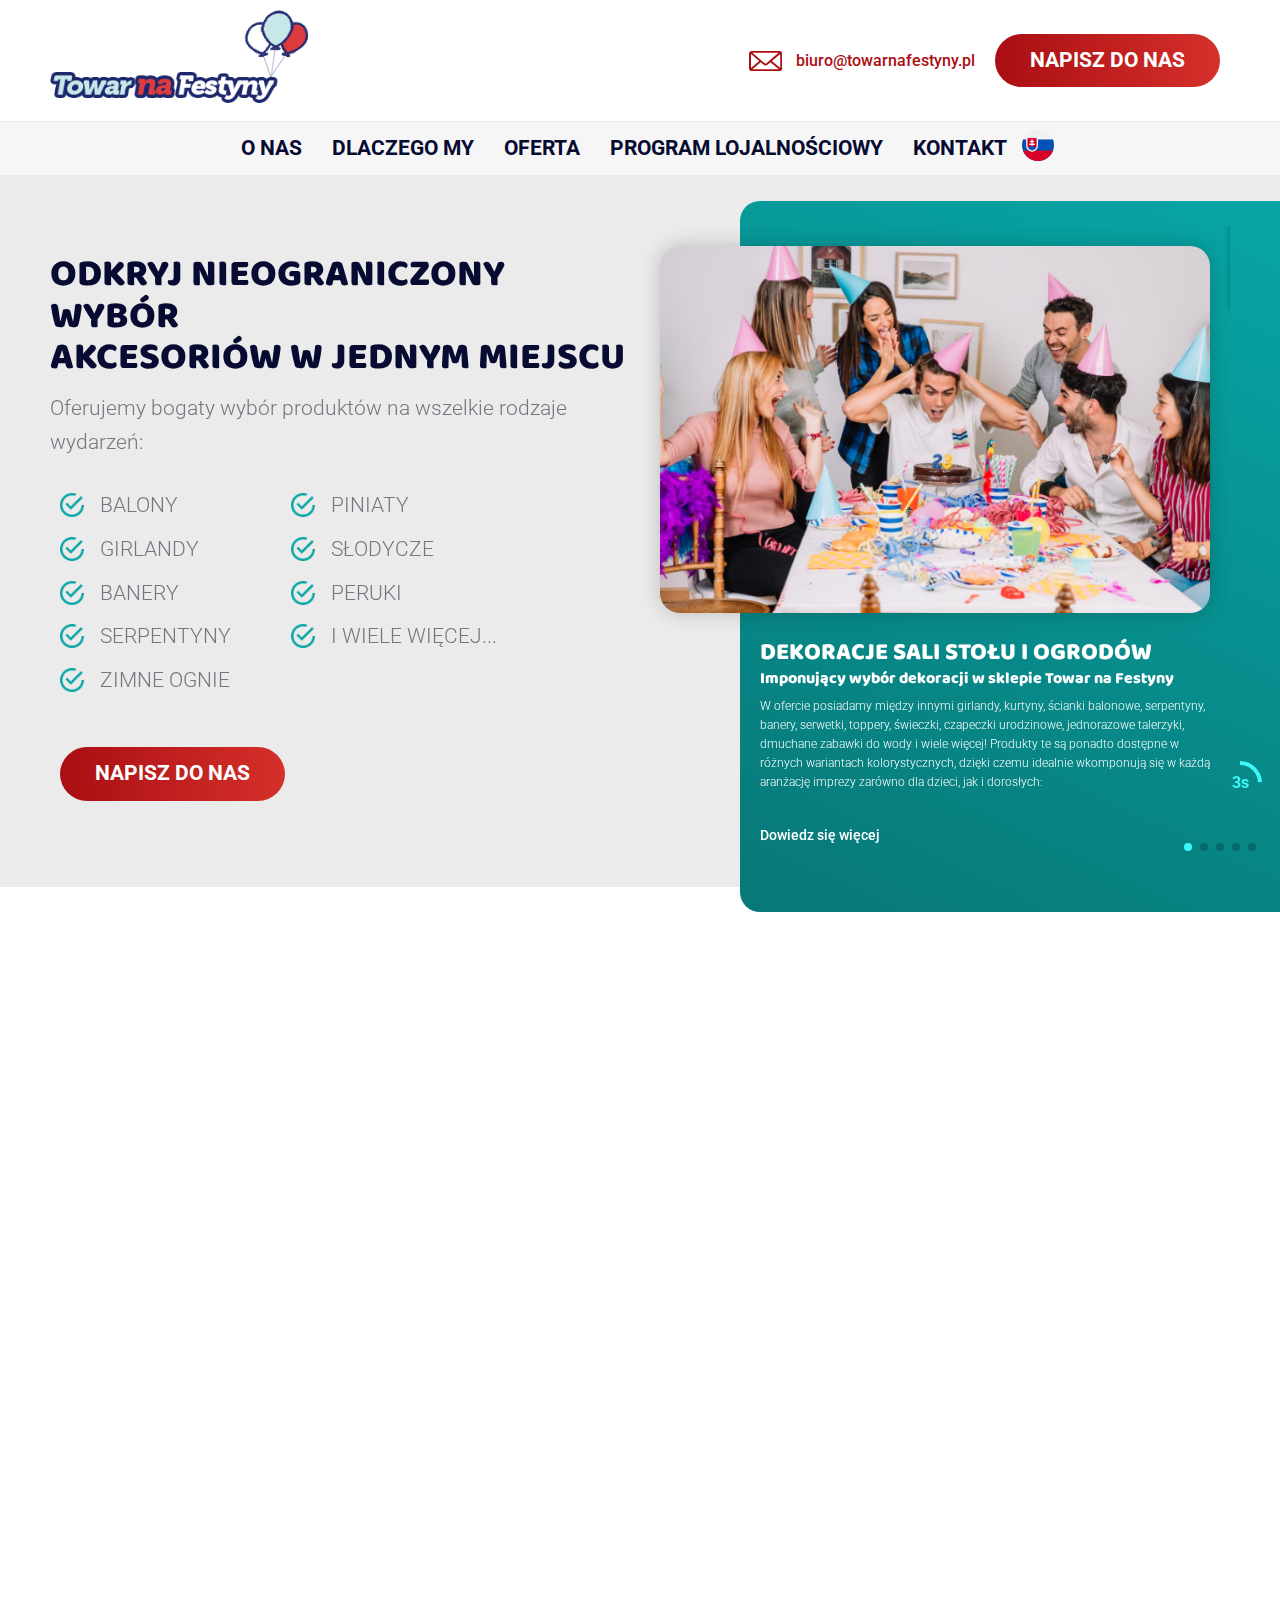
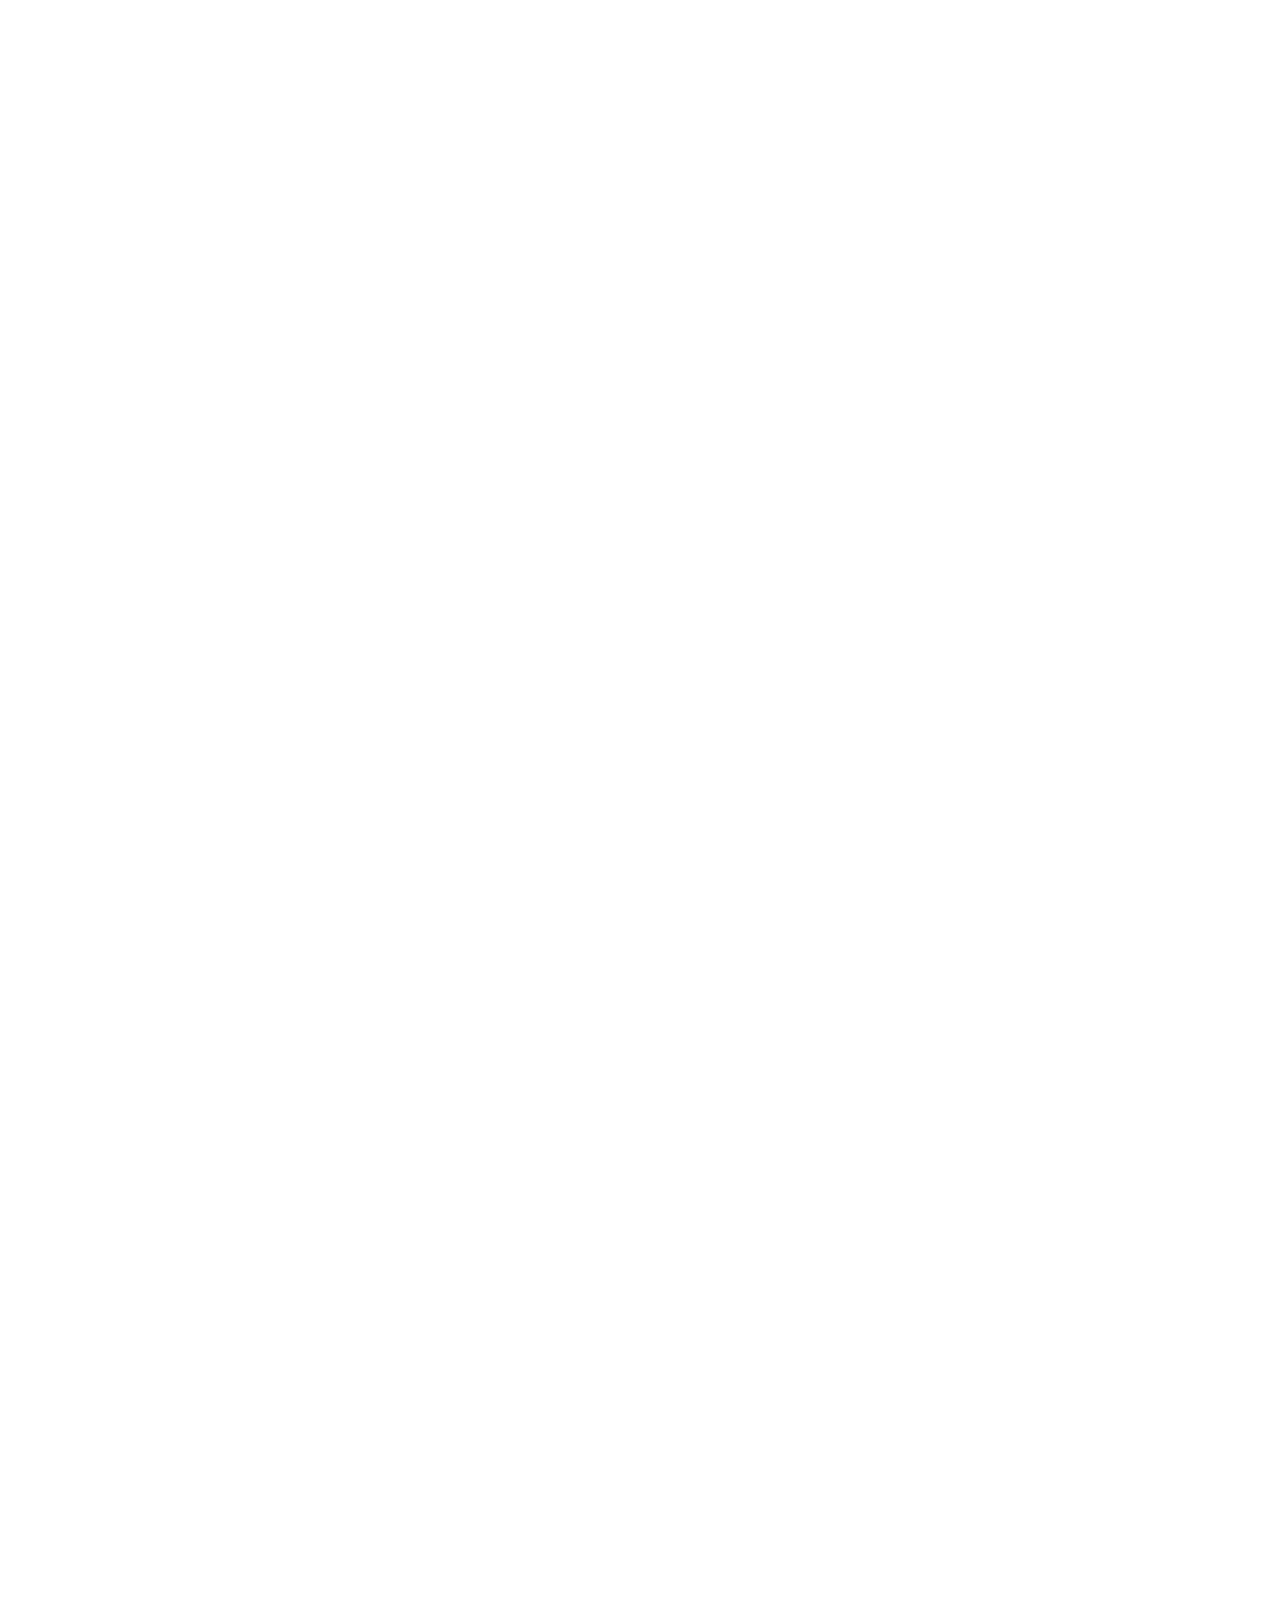
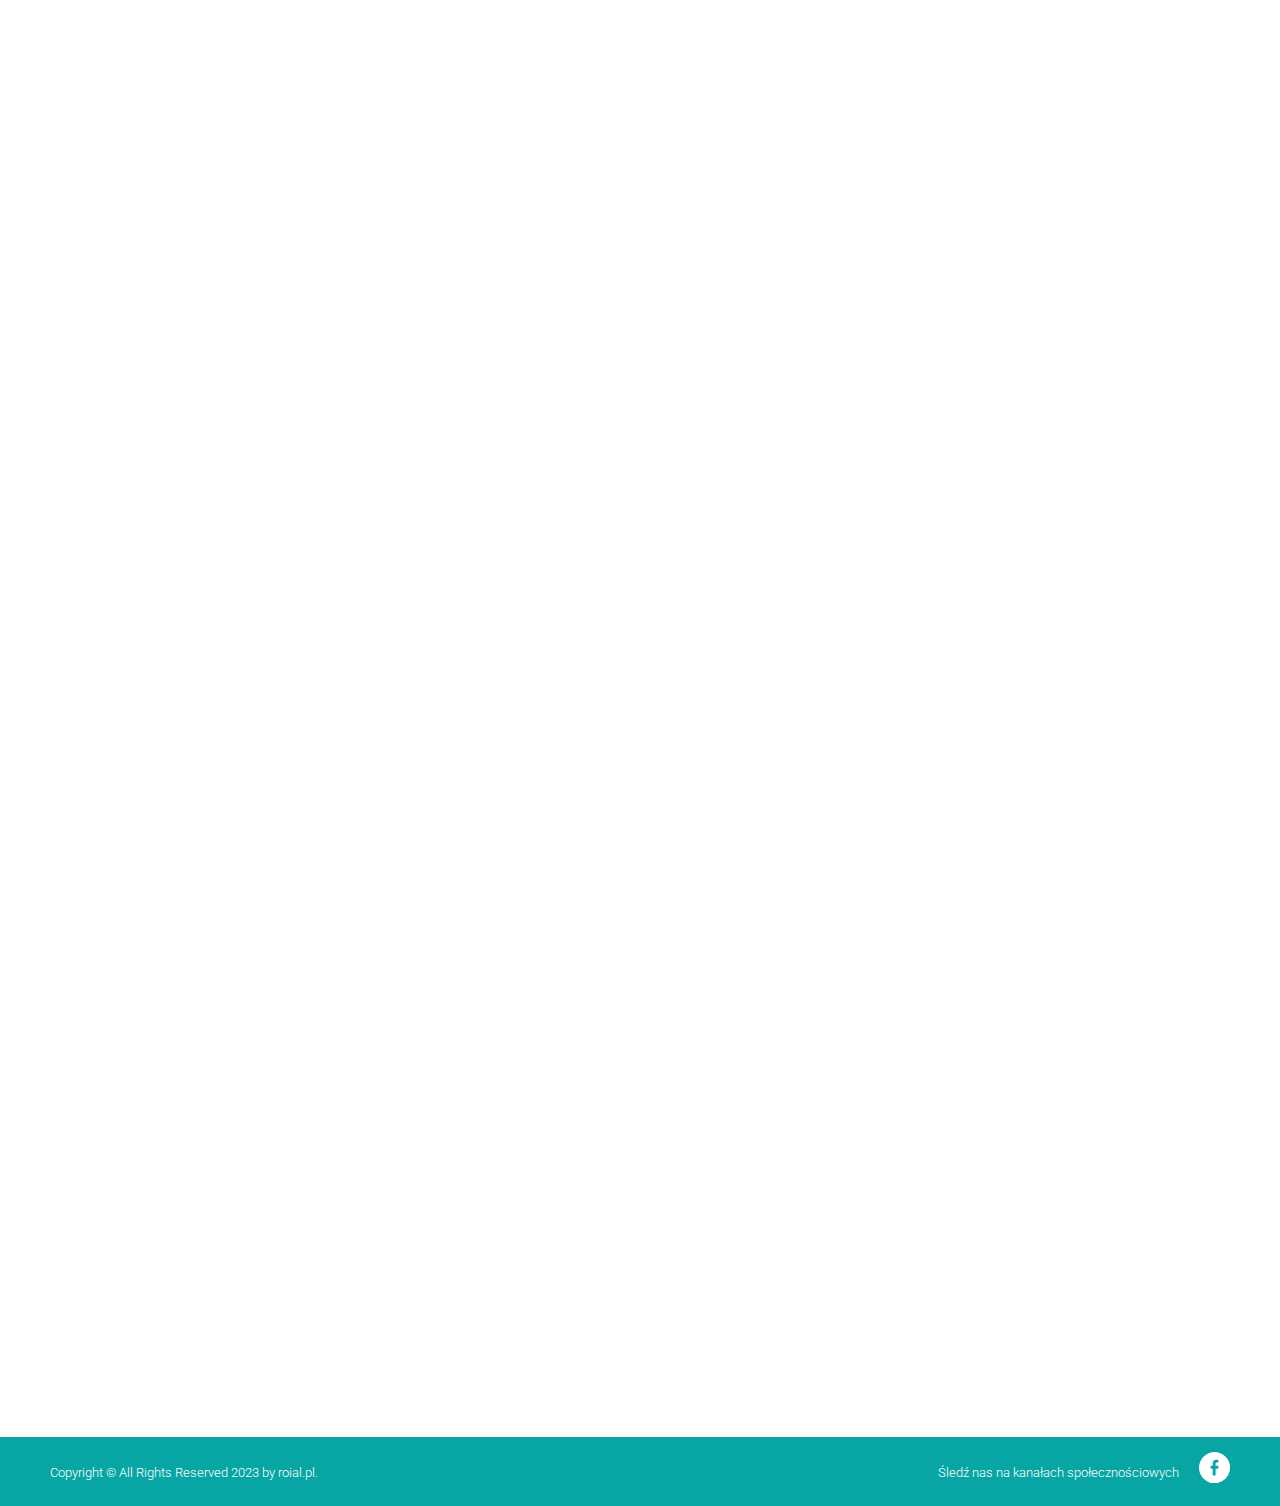
==== commit ebac57b9: "lang" ====
--- a/index-pl.html
+++ b/index-pl.html
@@ -20,7 +20,7 @@
           <div class="row row-justify-content-space-between row-align-items-center">
             <div class="col-2">
               <div class="brand">
-                <a href="#"><img src="./src/img/logo.png" alt="Towar na festyny" /></a>
+                <a href="index-pl.html"><img src="./src/img/logo.png" alt="Towar na festyny" /></a>
               </div>
             </div>
             <div class="col-2">
@@ -54,7 +54,7 @@
                 <li><a href="#punkty-lojalnosciowe">Program lojalnościowy</a></li>
                 <li><a href="#kontakt">Kontakt</a></li>
               </ul>
-              <a href="index.html"><img src="/src/img/lang-sl.png" alt="PL" /></a>
+              <a href="index.html"><img src="./src/img/lang-sl.png" alt="PL" /></a>
             </nav>
           </div>
         </div>
